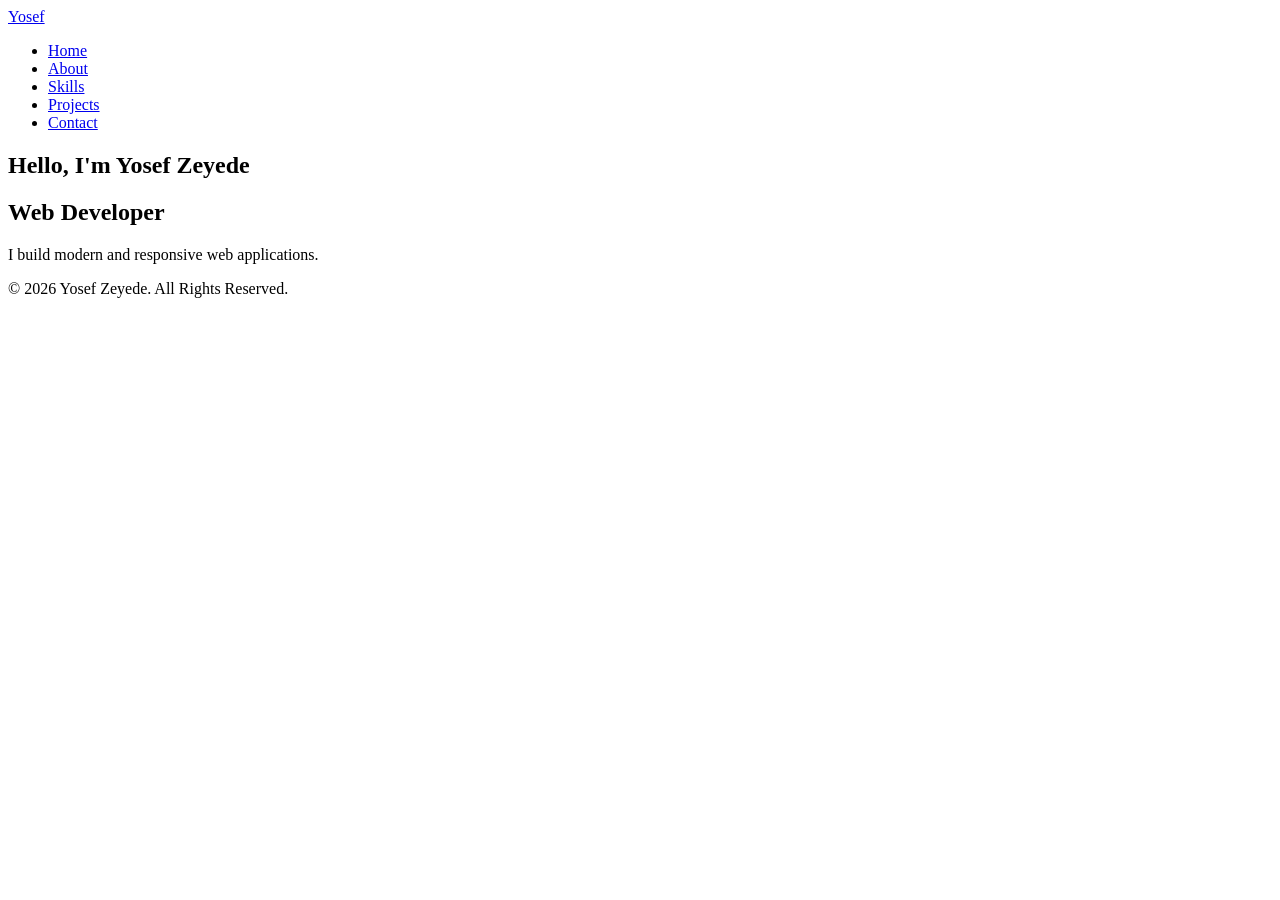
==== index.html @ 47438315 "Create portfolio website" ====
<!doctype html>
<html lang="en">
  <head>
    <meta charset="UTF-8" />
    <meta name="viewport" content="width=device-width, initial-scale=1.0" />

    <title>Yosef Zeyede | Portfolio</title>

    <link rel="stylesheet" href="css/style.css" />
  </head>

  <body>
    <!-- ================= NAVBAR ================= -->

    <header>
      <nav class="navbar">
        <a href="#" class="logo"> Yosef </a>

        <ul class="nav-links">
          <li>
            <a href="#home">Home</a>
          </li>

          <li>
            <a href="./about.html">About</a>
          </li>

          <li>
            <a href="./skill.html">Skills</a>
          </li>

          <li>
            <a href="./project.html">Projects</a>
          </li>

          <li>
            <a href="./contact.html">Contact</a>
          </li>
        </ul>
      </nav>
    </header>

    <!-- ================= HOME ================= -->

    <section id="home">
      <h1>Hello, I'm Yosef Zeyede</h1>

      <h2>Web Developer</h2>

      <p>I build modern and responsive web applications.</p>
    </section>
    <!-- ================= FOOTER ================= -->

    <footer>
      <p>© 2026 Yosef Zeyede. All Rights Reserved.</p>
    </footer>
    <!-- JavaScript -->

    <script src="js/script.js"></script>
  </body>
</html>
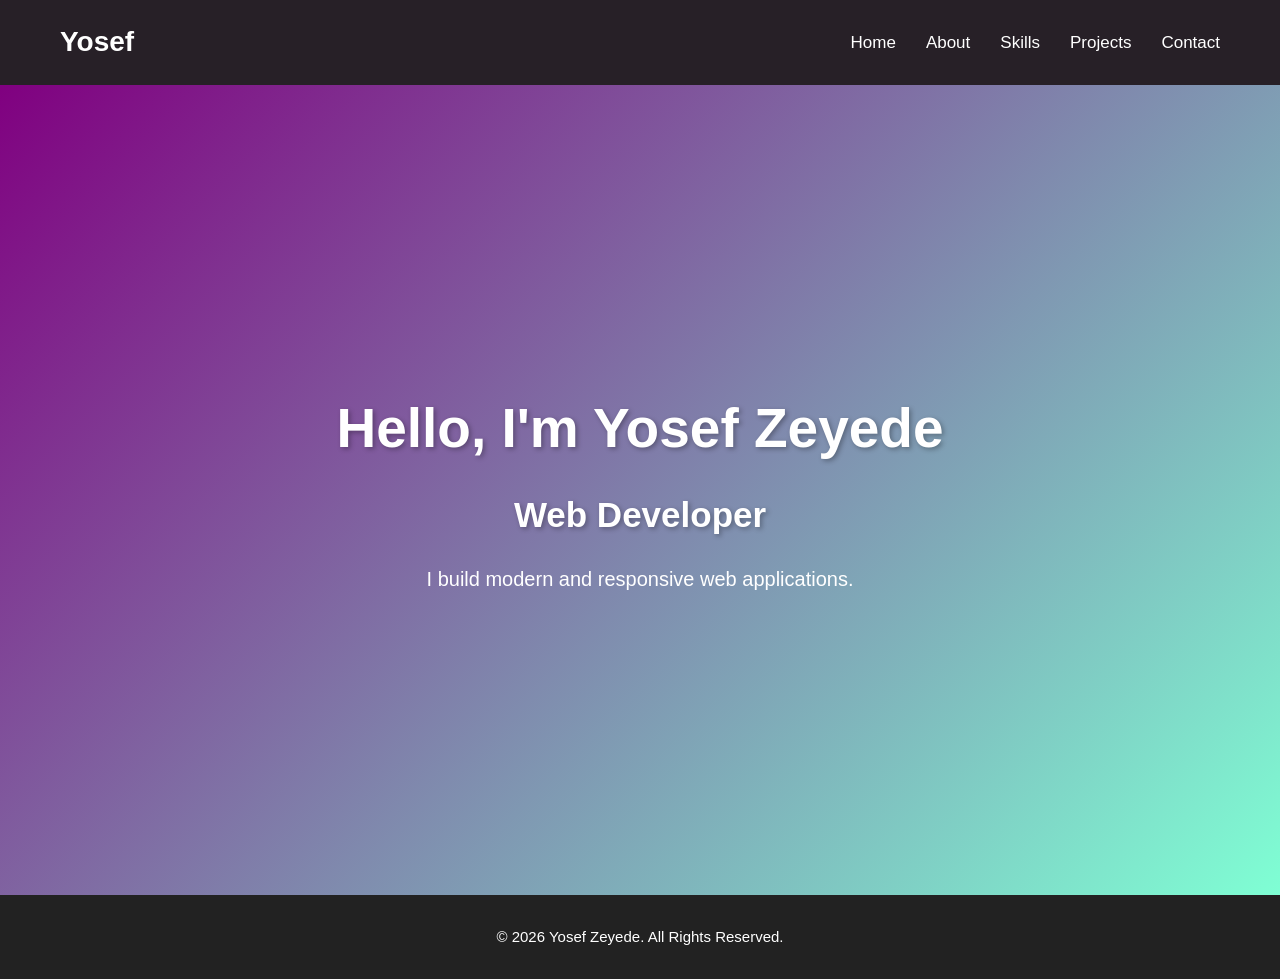
==== commit 4033dac3: "Fix CSS path" ====
--- a/index.html
+++ b/index.html
@@ -5,8 +5,7 @@
     <meta name="viewport" content="width=device-width, initial-scale=1.0" />
 
     <title>Yosef Zeyede | Portfolio</title>
-
-    <link rel="stylesheet" href="css/style.css" />
+    <link rel="stylesheet" href="./CSS/style.css" />
   </head>
 
   <body>
--- a/CSS/style.css
+++ b/CSS/style.css
@@ -0,0 +1,651 @@
+/* =========================================================
+   GLOBAL / RESET
+   ========================================================= */
+
+* {
+  margin: 0;
+  padding: 0;
+  box-sizing: border-box;
+}
+
+html {
+  scroll-behavior: smooth;
+}
+
+body {
+  font-family: Arial, Helvetica, sans-serif;
+  line-height: 1.6;
+  color: white;
+  background-color: purple;
+}
+
+a {
+  text-decoration: none;
+}
+
+img {
+  max-width: 100%;
+  display: block;
+}
+
+/* =========================================================
+   NAVBAR
+   ========================================================= */
+
+header {
+  background: rgba(34, 34, 34, 0.95);
+
+  position: sticky;
+  top: 0;
+
+  z-index: 1000;
+}
+
+.navbar {
+  max-width: 1200px;
+  margin: auto;
+  border-radius: 20%;
+  padding: 20px;
+
+  display: flex;
+  justify-content: space-between;
+  align-items: center;
+}
+
+.logo {
+  color: white;
+
+  font-size: 28px;
+  font-weight: bold;
+}
+
+.nav-links {
+  display: flex;
+
+  gap: 30px;
+
+  list-style: none;
+}
+
+.nav-links a {
+  color: white;
+
+  font-size: 17px;
+
+  transition: 0.3s;
+}
+
+.nav-links a:hover {
+  color: aquamarine;
+}
+
+/* =========================================================
+   GENERAL SECTION
+   ========================================================= */
+
+section {
+  min-height: 100vh;
+
+  padding: 100px 20px;
+
+  position: relative;
+
+  color: white;
+
+  background-image: linear-gradient(135deg, purple, aquamarine);
+}
+
+.section-container {
+  max-width: 1200px;
+
+  margin: auto;
+}
+
+section h2 {
+  text-align: center;
+
+  font-size: 40px;
+
+  margin-bottom: 15px;
+
+  text-shadow: 2px 2px 5px rgba(0, 0, 0, 0.3);
+}
+
+.section-description {
+  max-width: 700px;
+
+  margin: 0 auto 50px;
+
+  text-align: center;
+
+  color: white;
+
+  font-size: 18px;
+}
+
+/* =========================================================
+   HOME
+   ========================================================= */
+
+#home {
+  min-height: 90vh;
+
+  display: flex;
+
+  flex-direction: column;
+
+  justify-content: center;
+
+  align-items: center;
+
+  text-align: center;
+
+  padding: 40px 20px;
+
+  color: white;
+
+  background-image: linear-gradient(135deg, purple, aquamarine);
+}
+
+#home h1 {
+  font-size: 55px;
+
+  margin-bottom: 15px;
+
+  text-shadow: 2px 2px 5px rgba(0, 0, 0, 0.3);
+}
+
+#home h2 {
+  font-size: 35px;
+
+  margin-bottom: 20px;
+}
+
+#home p {
+  max-width: 600px;
+
+  font-size: 20px;
+}
+
+/* =========================================================
+   ABOUT
+   ========================================================= */
+
+#about {
+  background-image: linear-gradient(135deg, purple, aquamarine);
+}
+
+.about-content {
+  display: flex;
+
+  align-items: center;
+
+  gap: 60px;
+
+  margin-top: 50px;
+}
+
+.about-image {
+  flex: 1;
+}
+
+.about-image img {
+  width: 350px;
+
+  height: 350px;
+
+  object-fit: cover;
+
+  border-radius: 50%;
+
+  margin: auto;
+
+  border: 5px solid white;
+
+  box-shadow: 0 10px 30px rgba(0, 0, 0, 0.3);
+}
+
+.about-text {
+  flex: 1;
+}
+
+.about-text h3 {
+  font-size: 30px;
+
+  margin-bottom: 20px;
+}
+
+.about-text p {
+  margin-bottom: 20px;
+
+  color: white;
+
+  font-size: 17px;
+}
+
+/* =========================================================
+   BUTTON
+   ========================================================= */
+
+.btn {
+  display: inline-block;
+
+  padding: 12px 25px;
+
+  background-color: white;
+
+  color: purple;
+
+  border-radius: 5px;
+
+  font-weight: bold;
+
+  transition: 0.3s;
+}
+
+.btn:hover {
+  background-color: purple;
+
+  color: white;
+
+  transform: translateY(-3px);
+}
+
+/* =========================================================
+   SKILLS
+   ========================================================= */
+
+#skills {
+  background-image: linear-gradient(135deg, purple, aquamarine);
+}
+
+.skills-container {
+  display: grid;
+
+  grid-template-columns: repeat(4, 1fr);
+
+  gap: 25px;
+
+  margin-top: 50px;
+}
+
+.skill-card {
+  padding: 30px;
+
+  background: rgba(255, 255, 255, 0.15);
+
+  border: 1px solid rgba(255, 255, 255, 0.4);
+
+  border-radius: 15px;
+
+  text-align: center;
+
+  backdrop-filter: blur(10px);
+
+  transition: 0.3s;
+}
+
+.skill-card:hover {
+  transform: translateY(-10px);
+
+  background: rgba(255, 255, 255, 0.25);
+
+  box-shadow: 0 15px 30px rgba(0, 0, 0, 0.2);
+}
+
+.skill-card h3 {
+  font-size: 23px;
+
+  margin-bottom: 15px;
+
+  color: white;
+}
+
+.skill-card p {
+  color: white;
+}
+
+/* =========================================================
+   PROJECTS
+   ========================================================= */
+
+#projects {
+  background-image: linear-gradient(135deg, purple, aquamarine);
+}
+
+.projects-container {
+  display: grid;
+
+  grid-template-columns: repeat(3, 1fr);
+
+  gap: 30px;
+
+  margin-top: 50px;
+}
+
+.project-card {
+  background: #ffffff26;
+
+  border: 1px solid rgba(255, 255, 255, 0.4);
+
+  border-radius: 15px;
+
+  overflow: hidden;
+
+  backdrop-filter: blur(10px);
+
+  box-shadow: 10 8px 20px rgba(0, 0, 0, 0.15);
+
+  transition: 0.3s;
+}
+
+.project-card:hover {
+  transform: translateY(-10px);
+
+  box-shadow: 0 15px 30px rgba(0, 0, 0, 0.25);
+}
+
+.project-card img {
+  width: 100%;
+
+  height: 220px;
+
+  object-fit: cover;
+}
+
+.project-content {
+  padding: 25px;
+}
+
+.project-content h3 {
+  font-size: 24px;
+
+  margin-bottom: 15px;
+}
+
+.project-content p {
+  color: white;
+
+  margin-bottom: 15px;
+}
+
+.technologies {
+  font-size: 14px;
+
+  font-weight: bold;
+
+  color: white !important;
+}
+
+.project-buttons {
+  margin-top: 20px;
+}
+
+/* =========================================================
+   CONTACT
+   ========================================================= */
+
+#contact {
+  background-image: linear-gradient(135deg, purple, aquamarine);
+}
+
+.contact-container {
+  display: grid;
+
+  grid-template-columns: 1fr 1fr;
+
+  gap: 60px;
+
+  margin-top: 50px;
+}
+
+.contact-info h3 {
+  font-size: 30px;
+
+  margin-bottom: 20px;
+}
+
+.contact-info p {
+  margin-bottom: 20px;
+
+  color: white;
+
+  font-size: 17px;
+}
+
+/* =========================================================
+   CONTACT FORM
+   ========================================================= */
+
+.contact-form {
+  display: flex;
+
+  flex-direction: column;
+
+  gap: 15px;
+}
+
+.contact-form input,
+.contact-form textarea {
+  width: 100%;
+
+  padding: 15px;
+
+  border: 1px solid rgba(255, 255, 255, 0.6);
+
+  border-radius: 8px;
+
+  background: rgba(255, 255, 255, 0.15);
+
+  color: white;
+
+  font-family: inherit;
+
+  font-size: 16px;
+
+  outline: none;
+
+  backdrop-filter: blur(5px);
+
+  transition: 0.3s;
+}
+
+.contact-form input::placeholder,
+.contact-form textarea::placeholder {
+  color: rgba(255, 255, 255, 0.8);
+}
+
+.contact-form input:focus,
+.contact-form textarea:focus {
+  border-color: white;
+
+  background: rgba(255, 255, 255, 0.25);
+}
+.contact-form input:hover,
+.contact-form textarea:hover {
+  border: 3px;
+}
+
+.contact-form textarea {
+  resize: vertical;
+}
+
+.contact-form button {
+  border: none;
+
+  cursor: pointer;
+
+  font-size: 16px;
+}
+
+/* =========================================================
+   FOOTER
+   ========================================================= */
+
+footer {
+  background-color: #222;
+
+  color: white;
+
+  text-align: center;
+
+  padding: 30px 20px;
+}
+
+footer p {
+  font-size: 15px;
+}
+
+/* =========================================================
+   TABLET
+   ========================================================= */
+
+@media (max-width: 992px) {
+  #home h1 {
+    font-size: 45px;
+  }
+
+  .skills-container {
+    grid-template-columns: repeat(2, 1fr);
+  }
+
+  .projects-container {
+    grid-template-columns: repeat(2, 1fr);
+  }
+}
+
+/* =========================================================
+   MOBILE
+   ========================================================= */
+
+@media (max-width: 768px) {
+  /* Navbar */
+
+  .navbar {
+    flex-direction: column;
+
+    gap: 20px;
+  }
+
+  .nav-links {
+    gap: 15px;
+
+    flex-wrap: wrap;
+
+    justify-content: center;
+  }
+
+  /* Sections */
+
+  section {
+    padding: 70px 20px;
+  }
+
+  section h2 {
+    font-size: 32px;
+  }
+
+  /* Home */
+
+  #home {
+    min-height: 80vh;
+  }
+
+  #home h1 {
+    font-size: 38px;
+  }
+
+  #home h2 {
+    font-size: 28px;
+  }
+
+  #home p {
+    font-size: 17px;
+  }
+
+  /* About */
+
+  .about-content {
+    flex-direction: column;
+
+    gap: 40px;
+
+    text-align: center;
+  }
+
+  .about-image img {
+    width: 250px;
+
+    height: 250px;
+  }
+
+  .about-text h3 {
+    font-size: 26px;
+  }
+
+  /* Skills */
+
+  .skills-container {
+    grid-template-columns: 1fr;
+  }
+
+  /* Projects */
+
+  .projects-container {
+    grid-template-columns: 1fr;
+  }
+
+  /* Contact */
+
+  .contact-container {
+    grid-template-columns: 1fr;
+
+    gap: 40px;
+  }
+}
+
+/* =========================================================
+   SMALL MOBILE
+   ========================================================= */
+
+@media (max-width: 480px) {
+  .logo {
+    font-size: 24px;
+  }
+
+  .nav-links {
+    gap: 10px;
+  }
+
+  .nav-links a {
+    font-size: 14px;
+  }
+
+  #home h1 {
+    font-size: 32px;
+  }
+
+  #home h2 {
+    font-size: 24px;
+  }
+
+  section h2 {
+    font-size: 28px;
+  }
+
+  .project-buttons {
+    flex-direction: column;
+  }
+
+  .project-buttons .btn {
+    text-align: center;
+  }
+}
+.sizes {
+  width: 100px !important;
+  padding: 10px !important;
+}
+.sizess {
+  display: flex;
+  gap: 70px;
+}
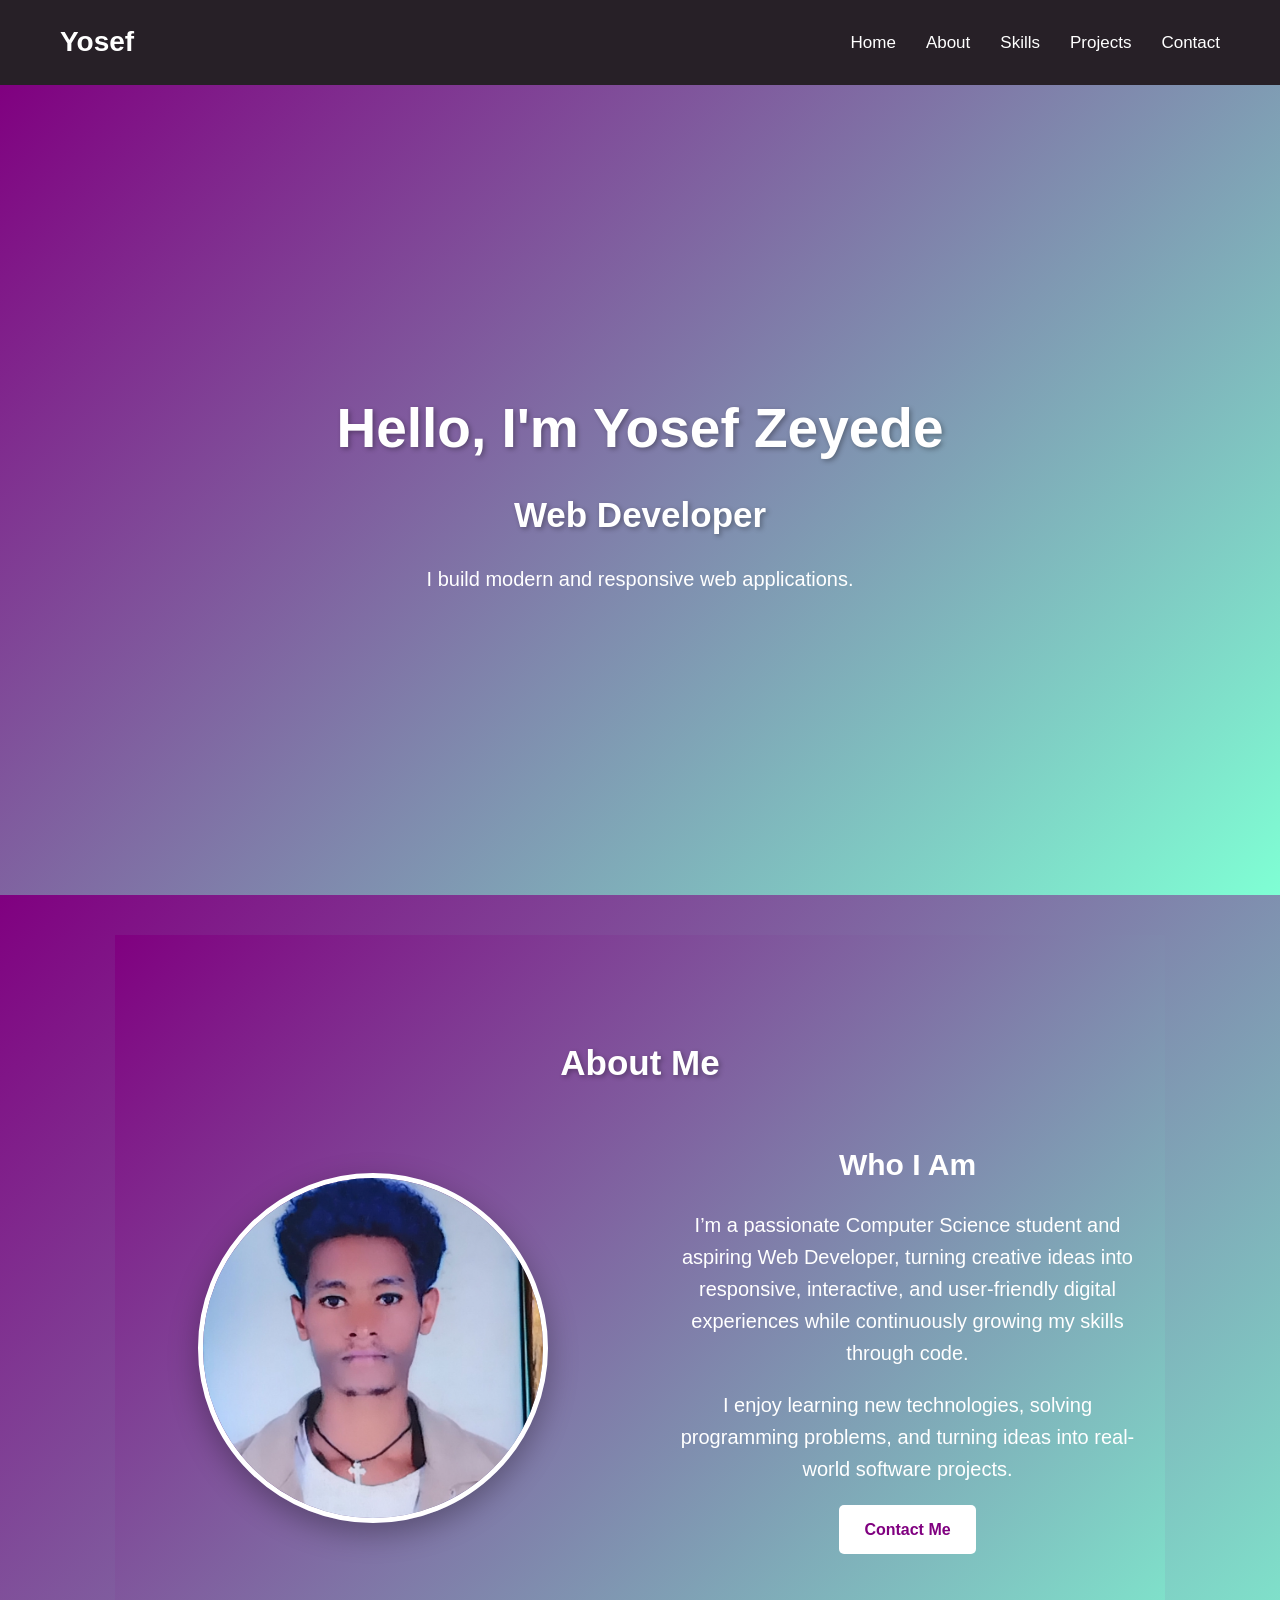
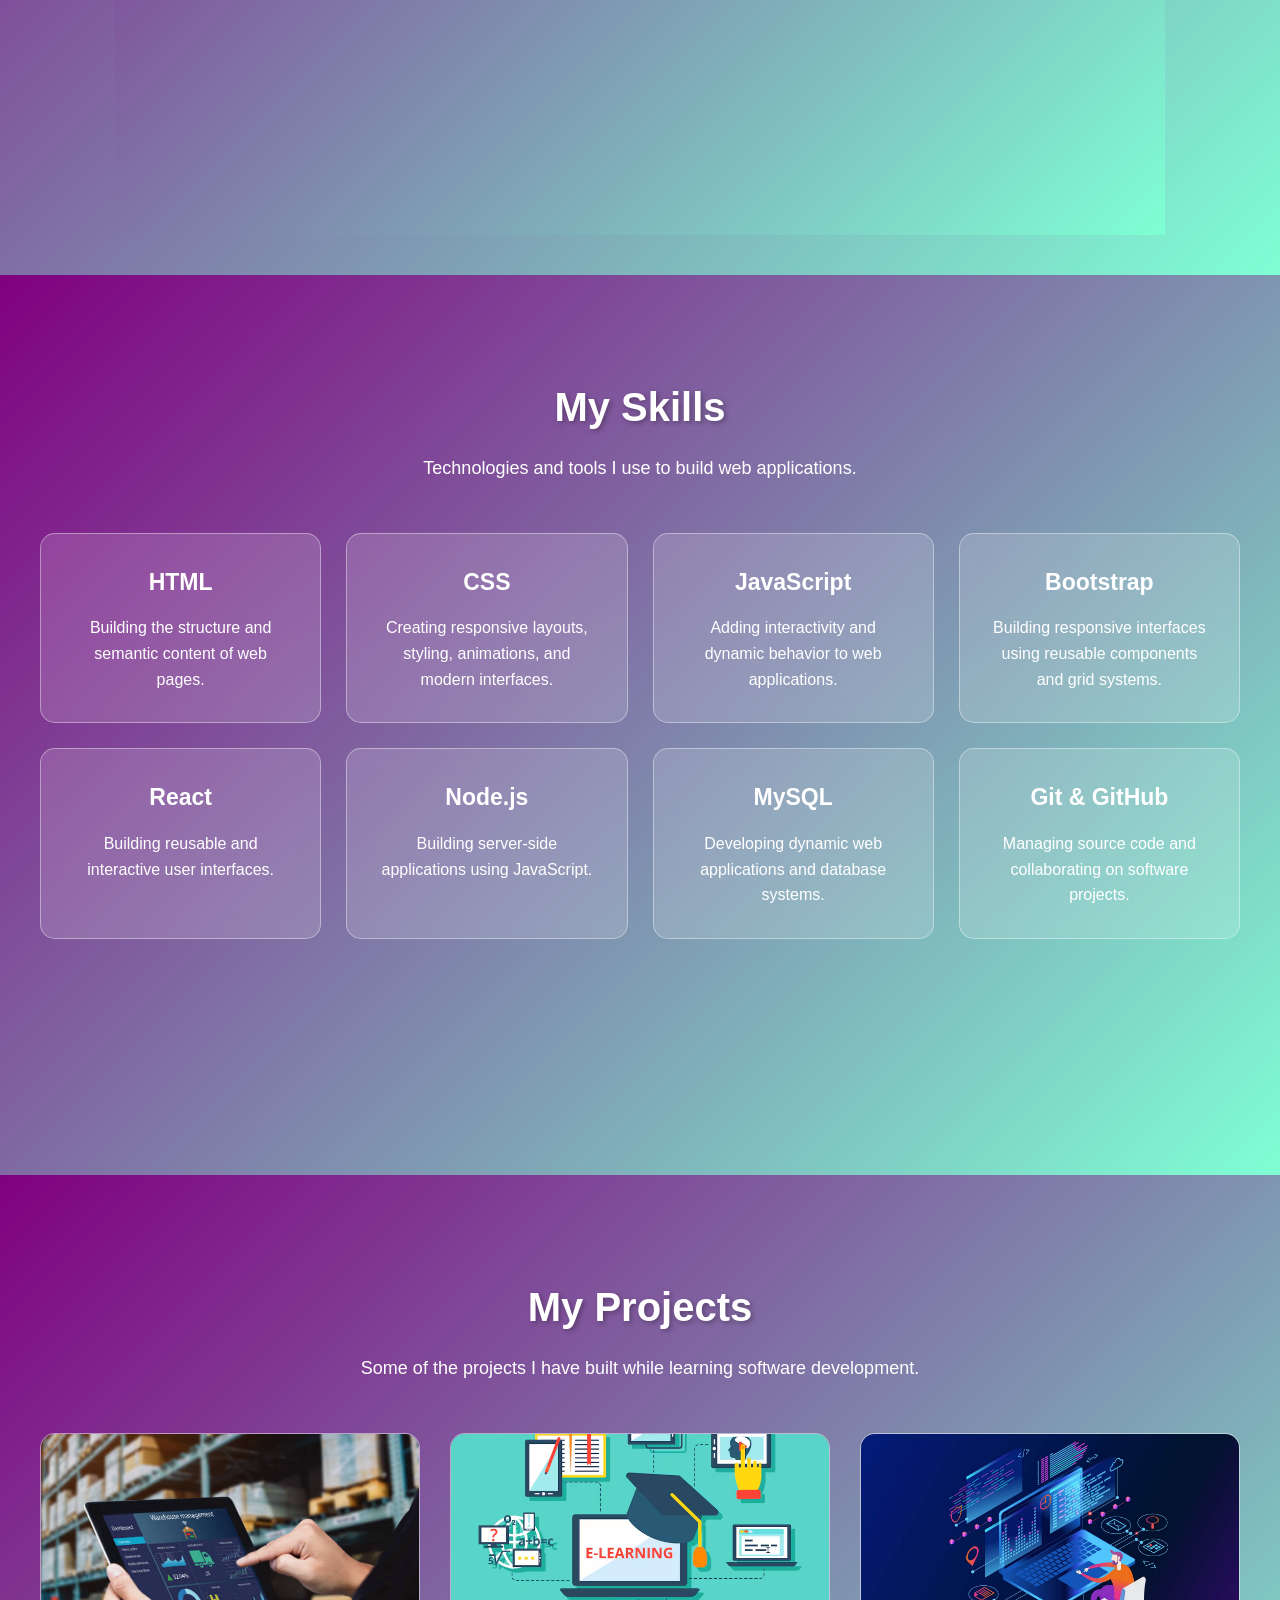
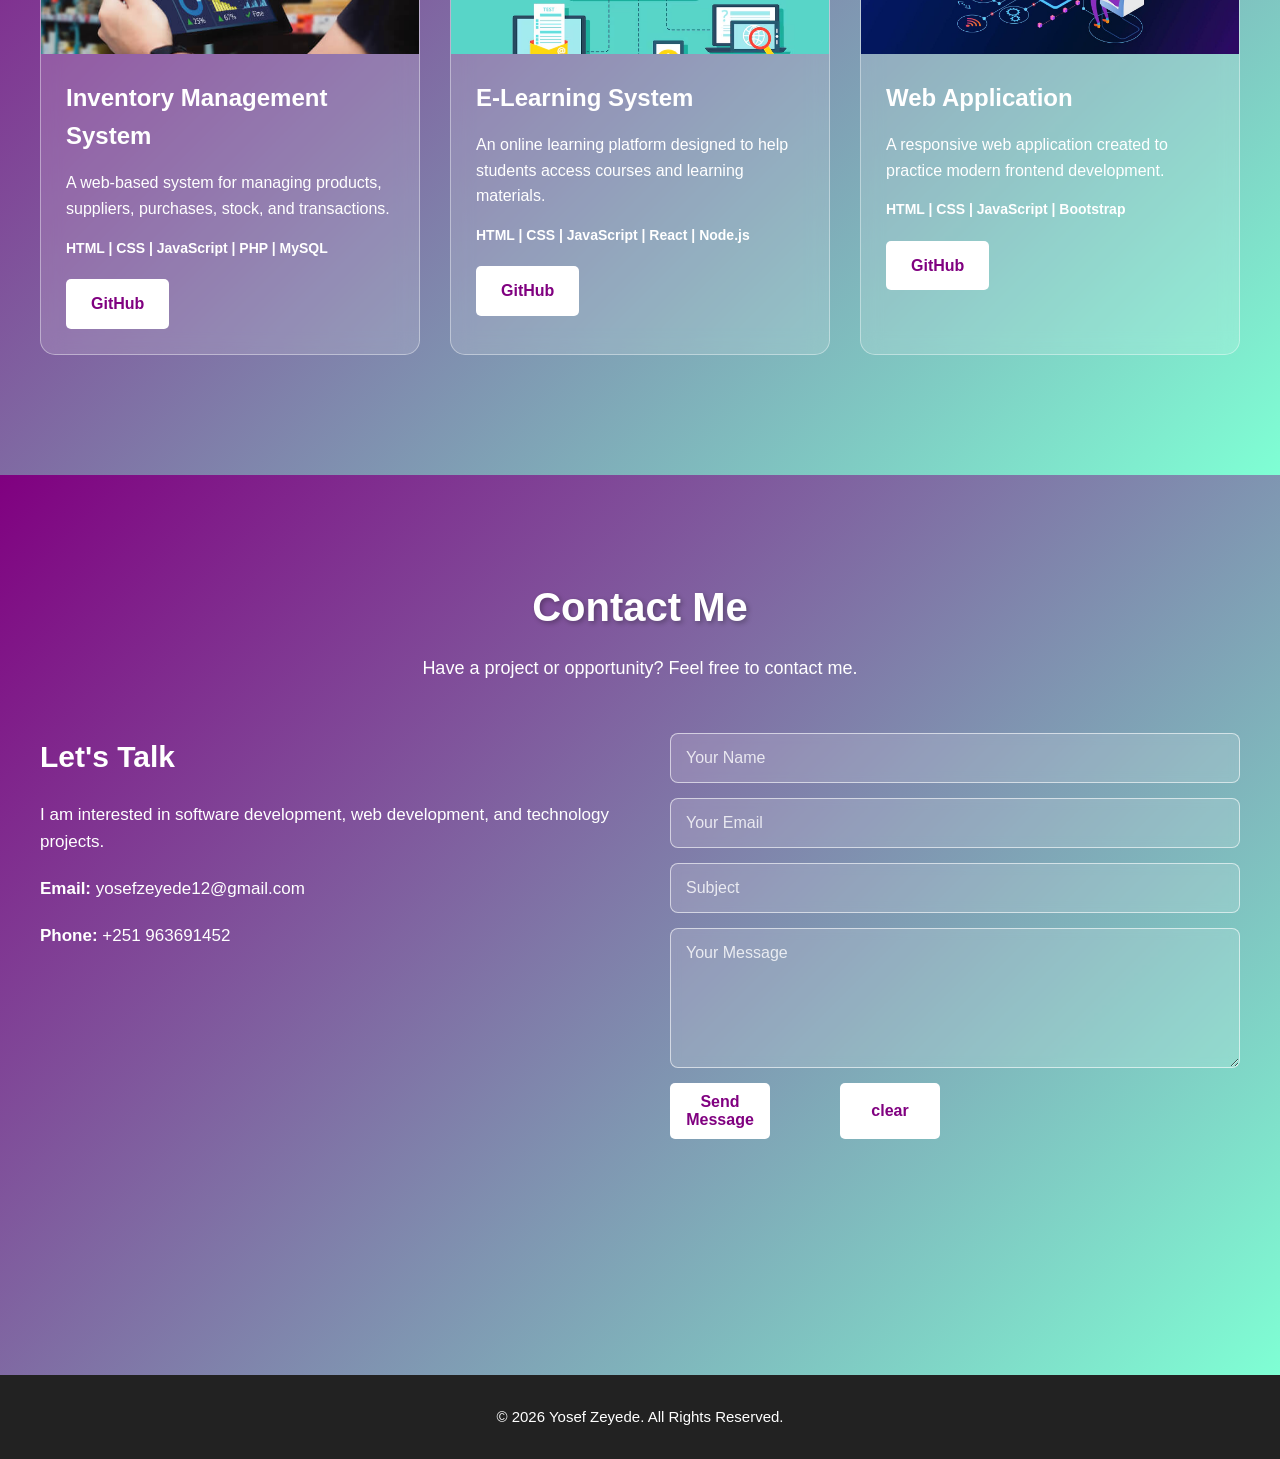
==== commit 6ac6a81c: "Create portfolio website" ====
--- a/index.html
+++ b/index.html
@@ -21,19 +21,19 @@
           </li>
 
           <li>
-            <a href="./about.html">About</a>
-          </li>
-
-          <li>
-            <a href="./skill.html">Skills</a>
-          </li>
-
-          <li>
-            <a href="./project.html">Projects</a>
-          </li>
-
-          <li>
-            <a href="./contact.html">Contact</a>
+            <a href="#about">About</a>
+          </li>
+
+          <li>
+            <a href="#skills">Skills</a>
+          </li>
+
+          <li>
+            <a href="#projects">Projects</a>
+          </li>
+
+          <li>
+            <a href="#contact">Contact</a>
           </li>
         </ul>
       </nav>
@@ -47,6 +47,260 @@
       <h2>Web Developer</h2>
 
       <p>I build modern and responsive web applications.</p>
+    </section>
+
+    <section id="home">
+      <section id="about">
+        <div class="section-container">
+          <h2>About Me</h2>
+
+          <div class="about-content">
+            <div class="about-image">
+              <img src="./image/yosef.jpg" alt="Yosef Zeyede" />
+            </div>
+
+            <div class="about-text">
+              <h3>Who I Am</h3>
+
+              <p>
+                I’m a passionate Computer Science student and aspiring Web
+                Developer, turning creative ideas into responsive, interactive,
+                and user-friendly digital experiences while continuously growing
+                my skills through code.
+              </p>
+
+              <p>
+                I enjoy learning new technologies, solving programming problems,
+                and turning ideas into real-world software projects.
+              </p>
+
+              <a href="./contact.html" class="btn"> Contact Me </a>
+            </div>
+          </div>
+        </div>
+      </section>
+    </section>
+
+    <!-- ================= SKILLS ================= -->
+
+    <section id="skills">
+      <div class="section-container">
+        <h2>My Skills</h2>
+
+        <p class="section-description">
+          Technologies and tools I use to build web applications.
+        </p>
+
+        <div class="skills-container">
+          <div class="skill-card">
+            <h3>HTML</h3>
+            <p>Building the structure and semantic content of web pages.</p>
+          </div>
+
+          <div class="skill-card">
+            <h3>CSS</h3>
+            <p>
+              Creating responsive layouts, styling, animations, and modern
+              interfaces.
+            </p>
+          </div>
+
+          <div class="skill-card">
+            <h3>JavaScript</h3>
+            <p>
+              Adding interactivity and dynamic behavior to web applications.
+            </p>
+          </div>
+
+          <div class="skill-card">
+            <h3>Bootstrap</h3>
+            <p>
+              Building responsive interfaces using reusable components and grid
+              systems.
+            </p>
+          </div>
+
+          <div class="skill-card">
+            <h3>React</h3>
+            <p>Building reusable and interactive user interfaces.</p>
+          </div>
+
+          <div class="skill-card">
+            <h3>Node.js</h3>
+            <p>Building server-side applications using JavaScript.</p>
+          </div>
+
+          <div class="skill-card">
+            <h3>MySQL</h3>
+            <p>Developing dynamic web applications and database systems.</p>
+          </div>
+
+          <div class="skill-card">
+            <h3>Git & GitHub</h3>
+            <p>Managing source code and collaborating on software projects.</p>
+          </div>
+        </div>
+      </div>
+    </section>
+
+    <!-- ================= PROJECTS ================= -->
+
+    <section id="projects">
+      <div class="section-container">
+        <h2>My Projects</h2>
+
+        <p class="section-description">
+          Some of the projects I have built while learning software development.
+        </p>
+
+        <div class="projects-container">
+          <!-- Project 1 -->
+
+          <div class="project-card">
+            <img
+              src="./image/HighValue.jpg"
+              alt="Inventory Management System"
+            />
+
+            <div class="project-content">
+              <h3>Inventory Management System</h3>
+
+              <p>
+                A web-based system for managing products, suppliers, purchases,
+                stock, and transactions.
+              </p>
+
+              <p class="technologies">HTML | CSS | JavaScript | PHP | MySQL</p>
+
+              <div class="project-buttons">
+                <a
+                  href="https://github.com/yosefzeyede/Inventory_management-system"
+                  class="btn"
+                  target="_blank"
+                >
+                  GitHub
+                </a>
+              </div>
+            </div>
+          </div>
+
+          <!-- Project 2 -->
+
+          <div class="project-card">
+            <img
+              src="./image/e-learning-icons-flat_1284-3950.avif"
+              alt="E-Learning System"
+            />
+
+            <div class="project-content">
+              <h3>E-Learning System</h3>
+
+              <p>
+                An online learning platform designed to help students access
+                courses and learning materials.
+              </p>
+
+              <p class="technologies">
+                HTML | CSS | JavaScript | React | Node.js
+              </p>
+
+              <div class="project-buttons">
+                <a
+                  href="https://github.com/yosefzeyede/E-Learning"
+                  class="btn"
+                  target="_blank"
+                >
+                  GitHub
+                </a>
+              </div>
+            </div>
+          </div>
+
+          <!-- Project 3 -->
+
+          <div class="project-card">
+            <img src="./image/1_j0gjLpN1aaHuRowTKgr6yQ.jpg" alt="Web Project" />
+
+            <div class="project-content">
+              <h3>Web Application</h3>
+
+              <p>
+                A responsive web application created to practice modern frontend
+                development.
+              </p>
+
+              <p class="technologies">HTML | CSS | JavaScript | Bootstrap</p>
+
+              <div class="project-buttons">
+                <a
+                  href="https://github.com/yosefzeyede"
+                  class="btn"
+                  target="_blank"
+                >
+                  GitHub
+                </a>
+              </div>
+            </div>
+          </div>
+        </div>
+      </div>
+    </section>
+
+    <!-- ================= CONTACT ================= -->
+
+    <section id="contact">
+      <div class="section-container">
+        <h2>Contact Me</h2>
+
+        <p class="section-description">
+          Have a project or opportunity? Feel free to contact me.
+        </p>
+
+        <div class="contact-container">
+          <div class="contact-info">
+            <h3>Let's Talk</h3>
+
+            <p>
+              I am interested in software development, web development, and
+              technology projects.
+            </p>
+
+            <p>
+              <strong>Email:</strong>
+              yosefzeyede12@gmail.com
+            </p>
+
+            <p>
+              <strong>Phone:</strong>
+              +251 963691452
+            </p>
+          </div>
+
+          <form class="contact-form">
+            <input type="text" name="name" placeholder="Your Name" required />
+
+            <input
+              type="email"
+              name="email"
+              placeholder="Your Email"
+              required
+            />
+
+            <input type="text" name="subject" placeholder="Subject" required />
+
+            <textarea
+              name="message"
+              rows="6"
+              placeholder="Your Message"
+              required
+            ></textarea>
+            <div class="sizess">
+              <button type="submit" class="btn sizes">Send Message</button>
+              <button type="reset" class="btn sizes">clear</button>
+            </div>
+          </form>
+        </div>
+      </div>
     </section>
     <!-- ================= FOOTER ================= -->
 
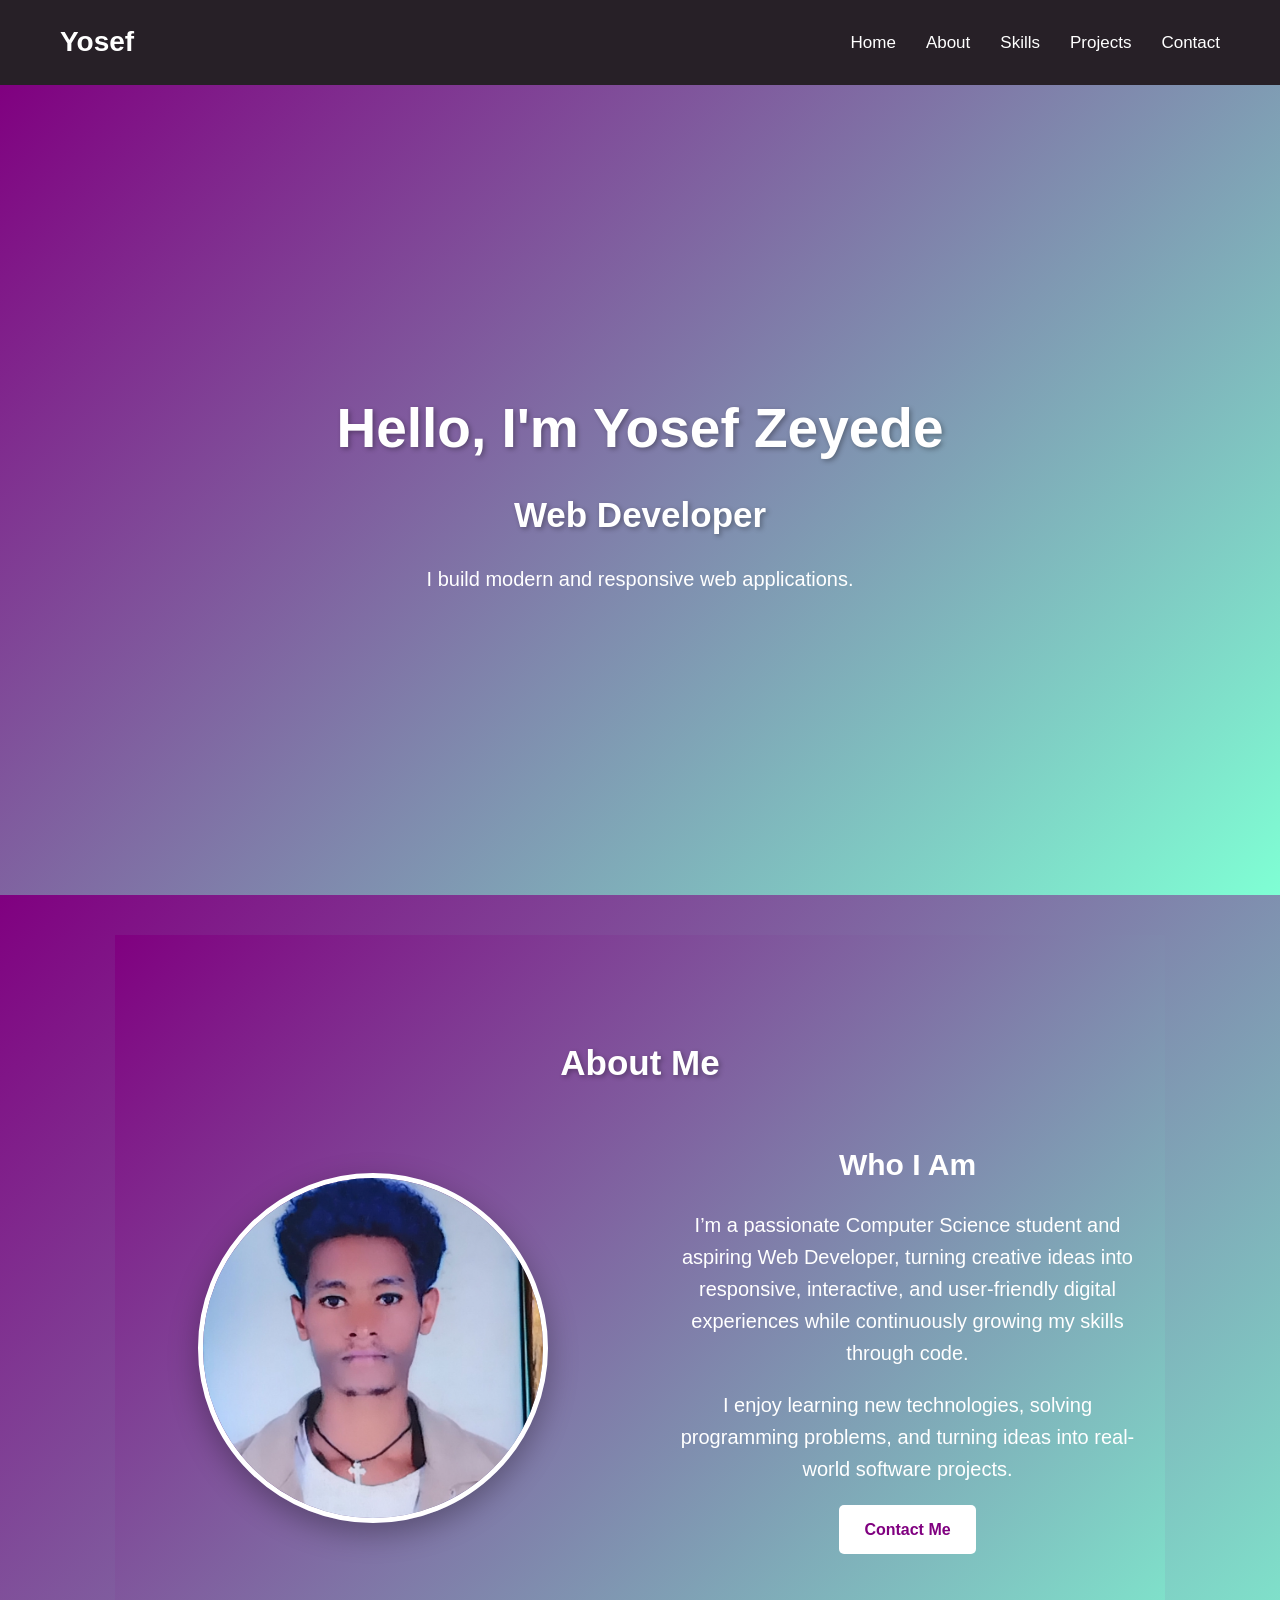
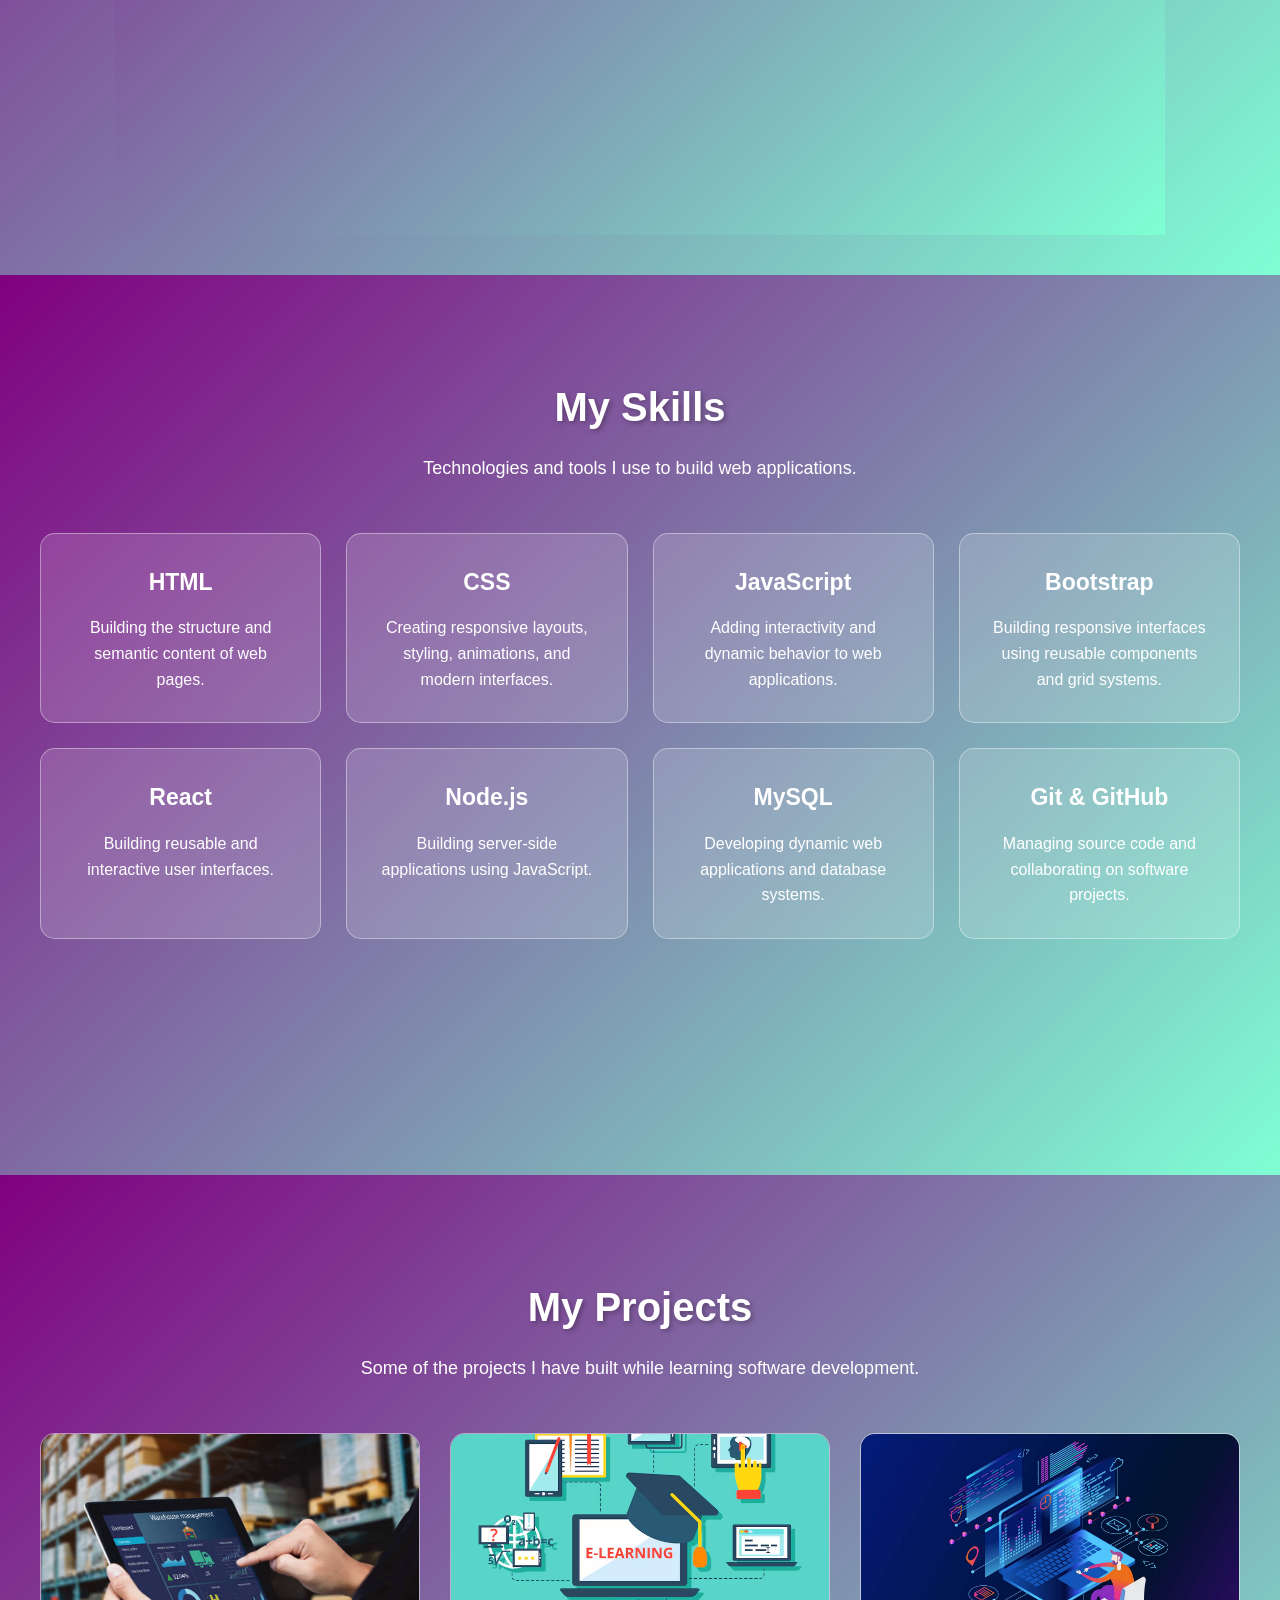
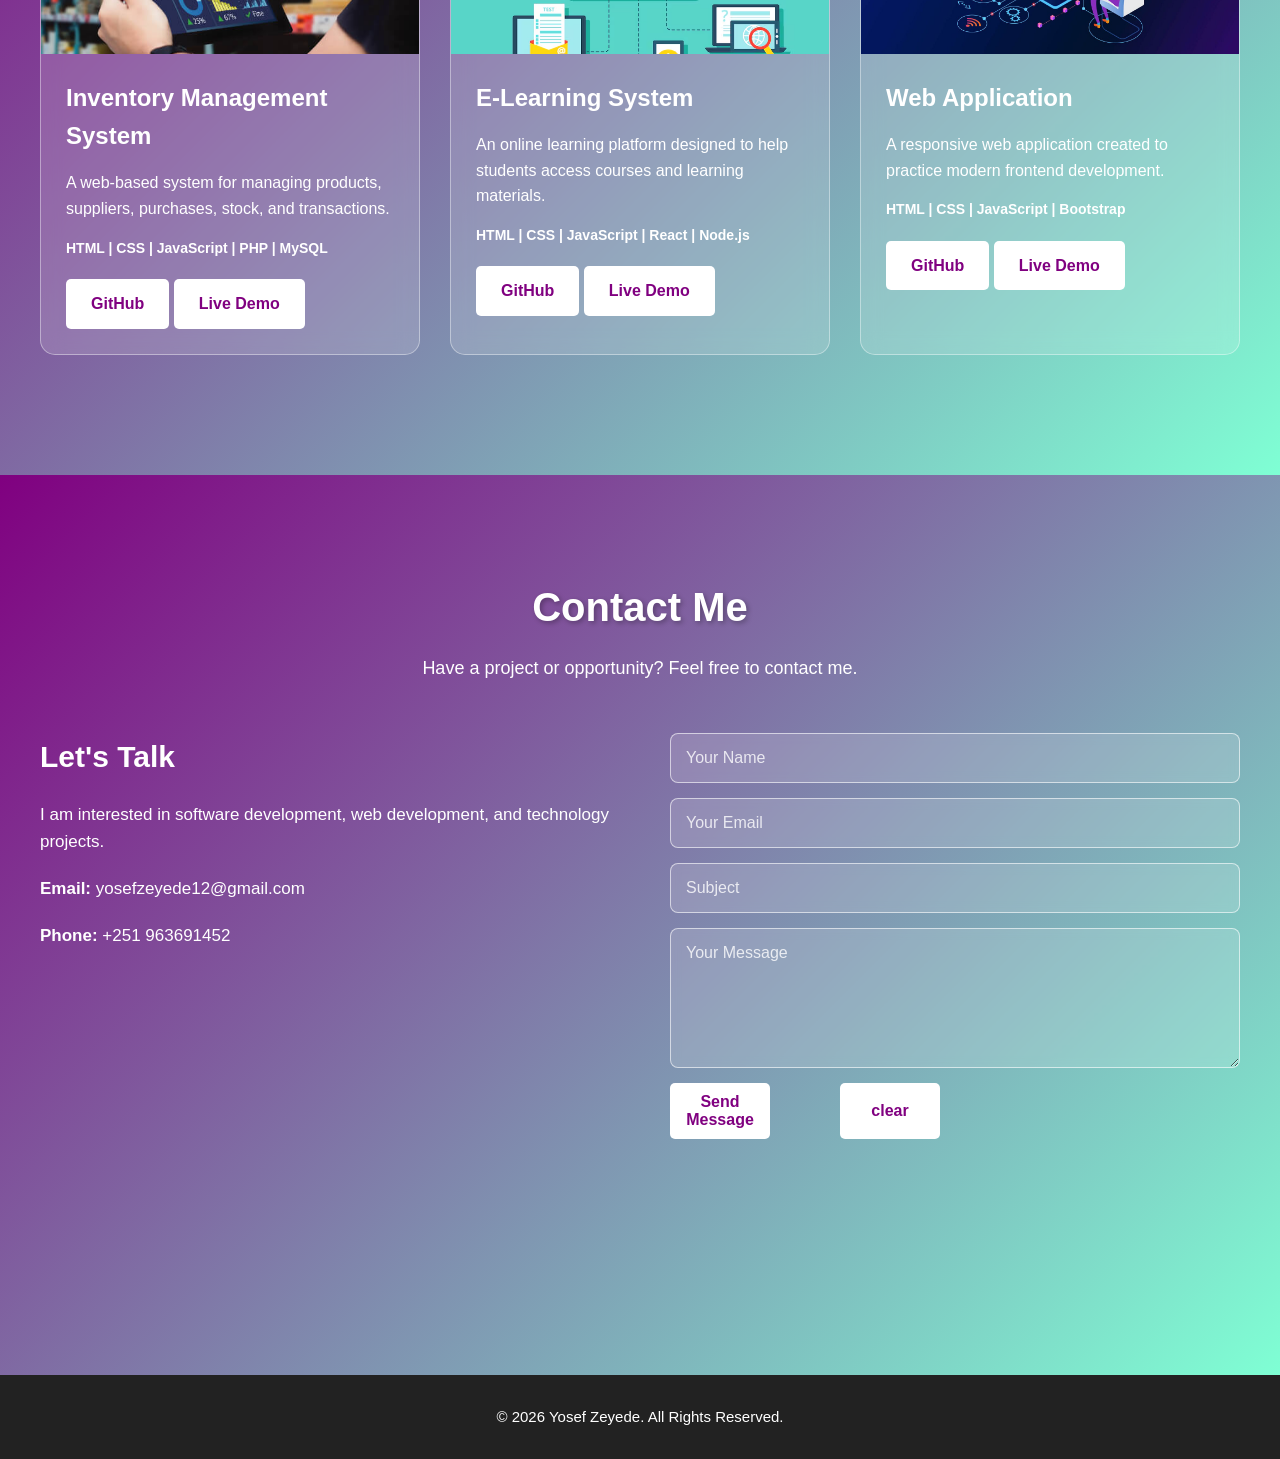
==== commit f4e8fa72: "Add live demo buttons to projects" ====
--- a/index.html
+++ b/index.html
@@ -155,7 +155,6 @@
 
         <div class="projects-container">
           <!-- Project 1 -->
-
           <div class="project-card">
             <img
               src="./image/HighValue.jpg"
@@ -173,19 +172,30 @@
               <p class="technologies">HTML | CSS | JavaScript | PHP | MySQL</p>
 
               <div class="project-buttons">
+                <!-- GitHub -->
                 <a
                   href="https://github.com/yosefzeyede/Inventory_management-system"
                   class="btn"
                   target="_blank"
+                  rel="noopener noreferrer"
                 >
                   GitHub
                 </a>
+
+                <!-- Live Demo -->
+                <a
+                  href="YOUR-INVENTORY-LIVE-DEMO-LINK"
+                  class="btn"
+                  target="_blank"
+                  rel="noopener noreferrer"
+                >
+                  Live Demo
+                </a>
               </div>
             </div>
           </div>
 
           <!-- Project 2 -->
-
           <div class="project-card">
             <img
               src="./image/e-learning-icons-flat_1284-3950.avif"
@@ -205,19 +215,30 @@
               </p>
 
               <div class="project-buttons">
+                <!-- GitHub -->
                 <a
                   href="https://github.com/yosefzeyede/E-Learning"
                   class="btn"
                   target="_blank"
+                  rel="noopener noreferrer"
                 >
                   GitHub
                 </a>
+
+                <!-- Live Demo -->
+                <a
+                  href="YOUR-ELEARNING-LIVE-DEMO-LINK"
+                  class="btn"
+                  target="_blank"
+                  rel="noopener noreferrer"
+                >
+                  Live Demo
+                </a>
               </div>
             </div>
           </div>
 
           <!-- Project 3 -->
-
           <div class="project-card">
             <img src="./image/1_j0gjLpN1aaHuRowTKgr6yQ.jpg" alt="Web Project" />
 
@@ -232,12 +253,24 @@
               <p class="technologies">HTML | CSS | JavaScript | Bootstrap</p>
 
               <div class="project-buttons">
+                <!-- GitHub -->
                 <a
                   href="https://github.com/yosefzeyede"
                   class="btn"
                   target="_blank"
+                  rel="noopener noreferrer"
                 >
                   GitHub
+                </a>
+
+                <!-- Live Demo -->
+                <a
+                  href="YOUR-WEB-APP-LIVE-DEMO-LINK"
+                  class="btn"
+                  target="_blank"
+                  rel="noopener noreferrer"
+                >
+                  Live Demo
                 </a>
               </div>
             </div>
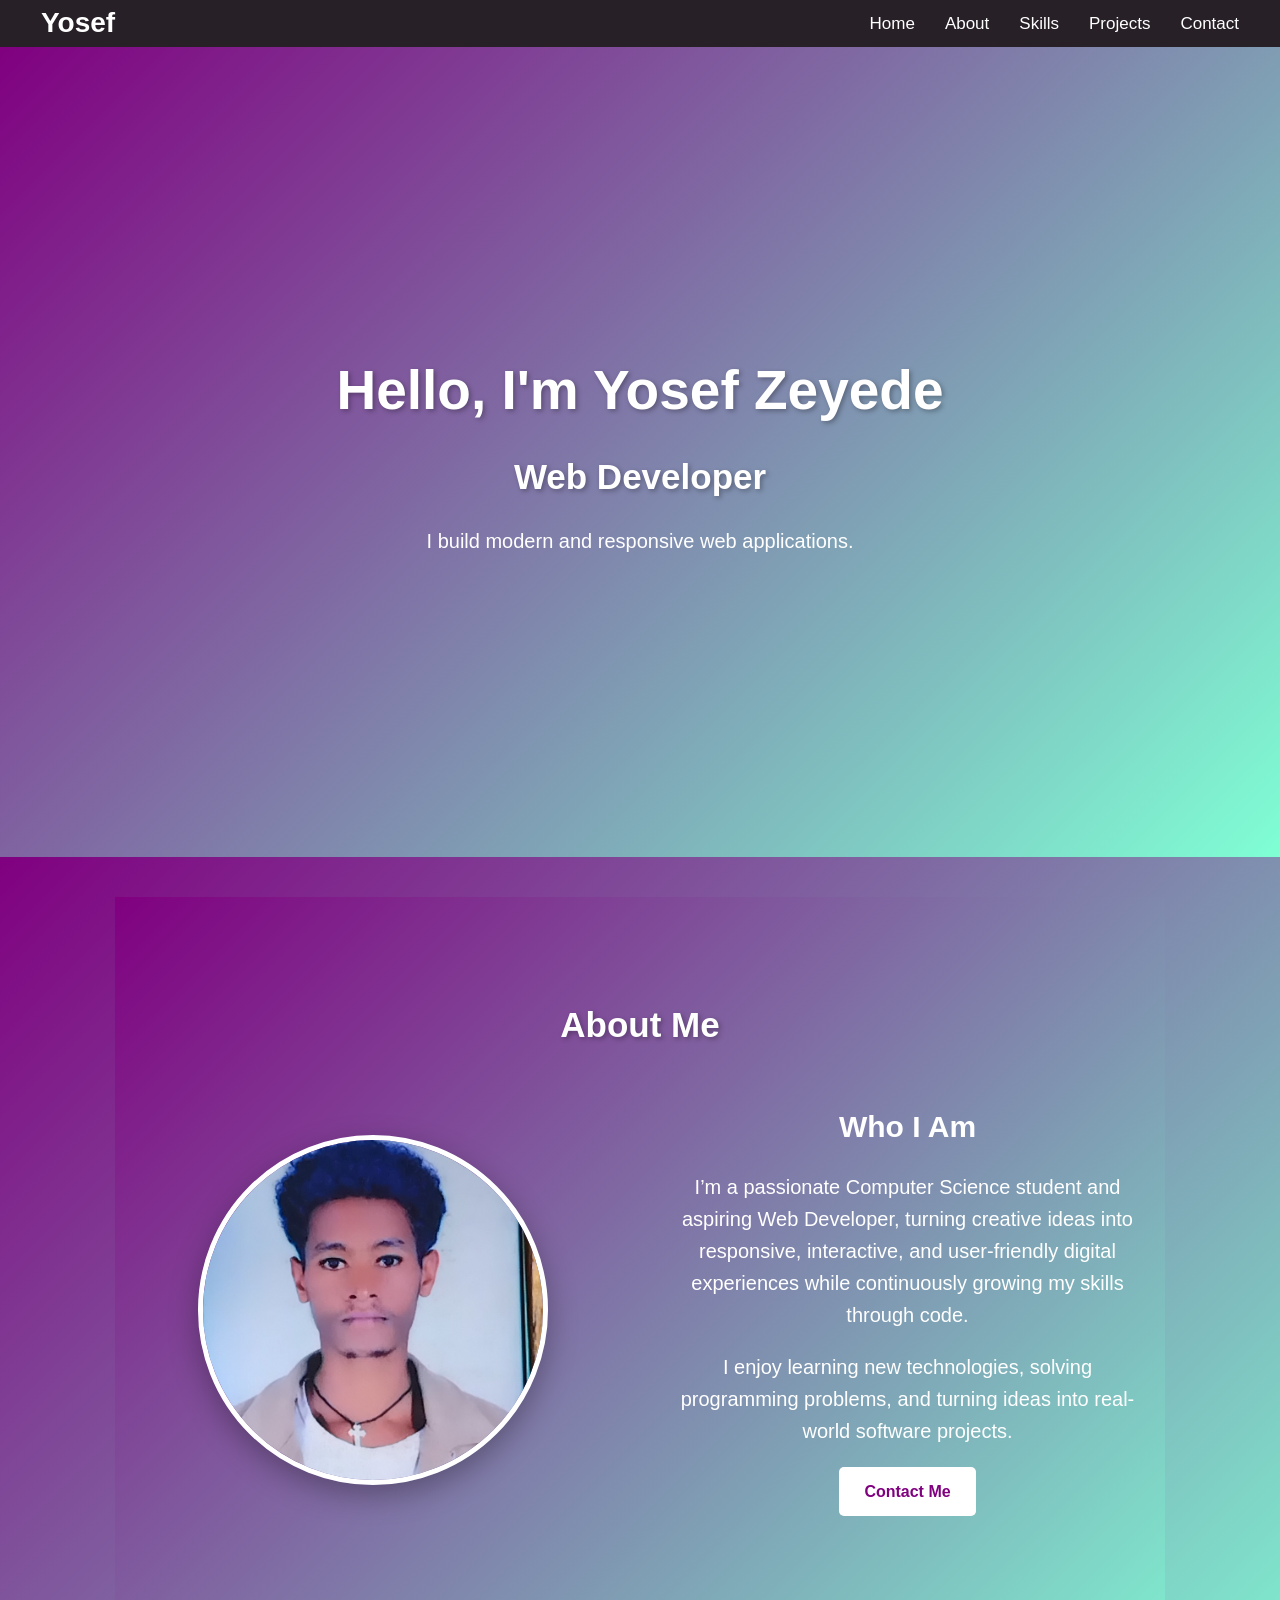
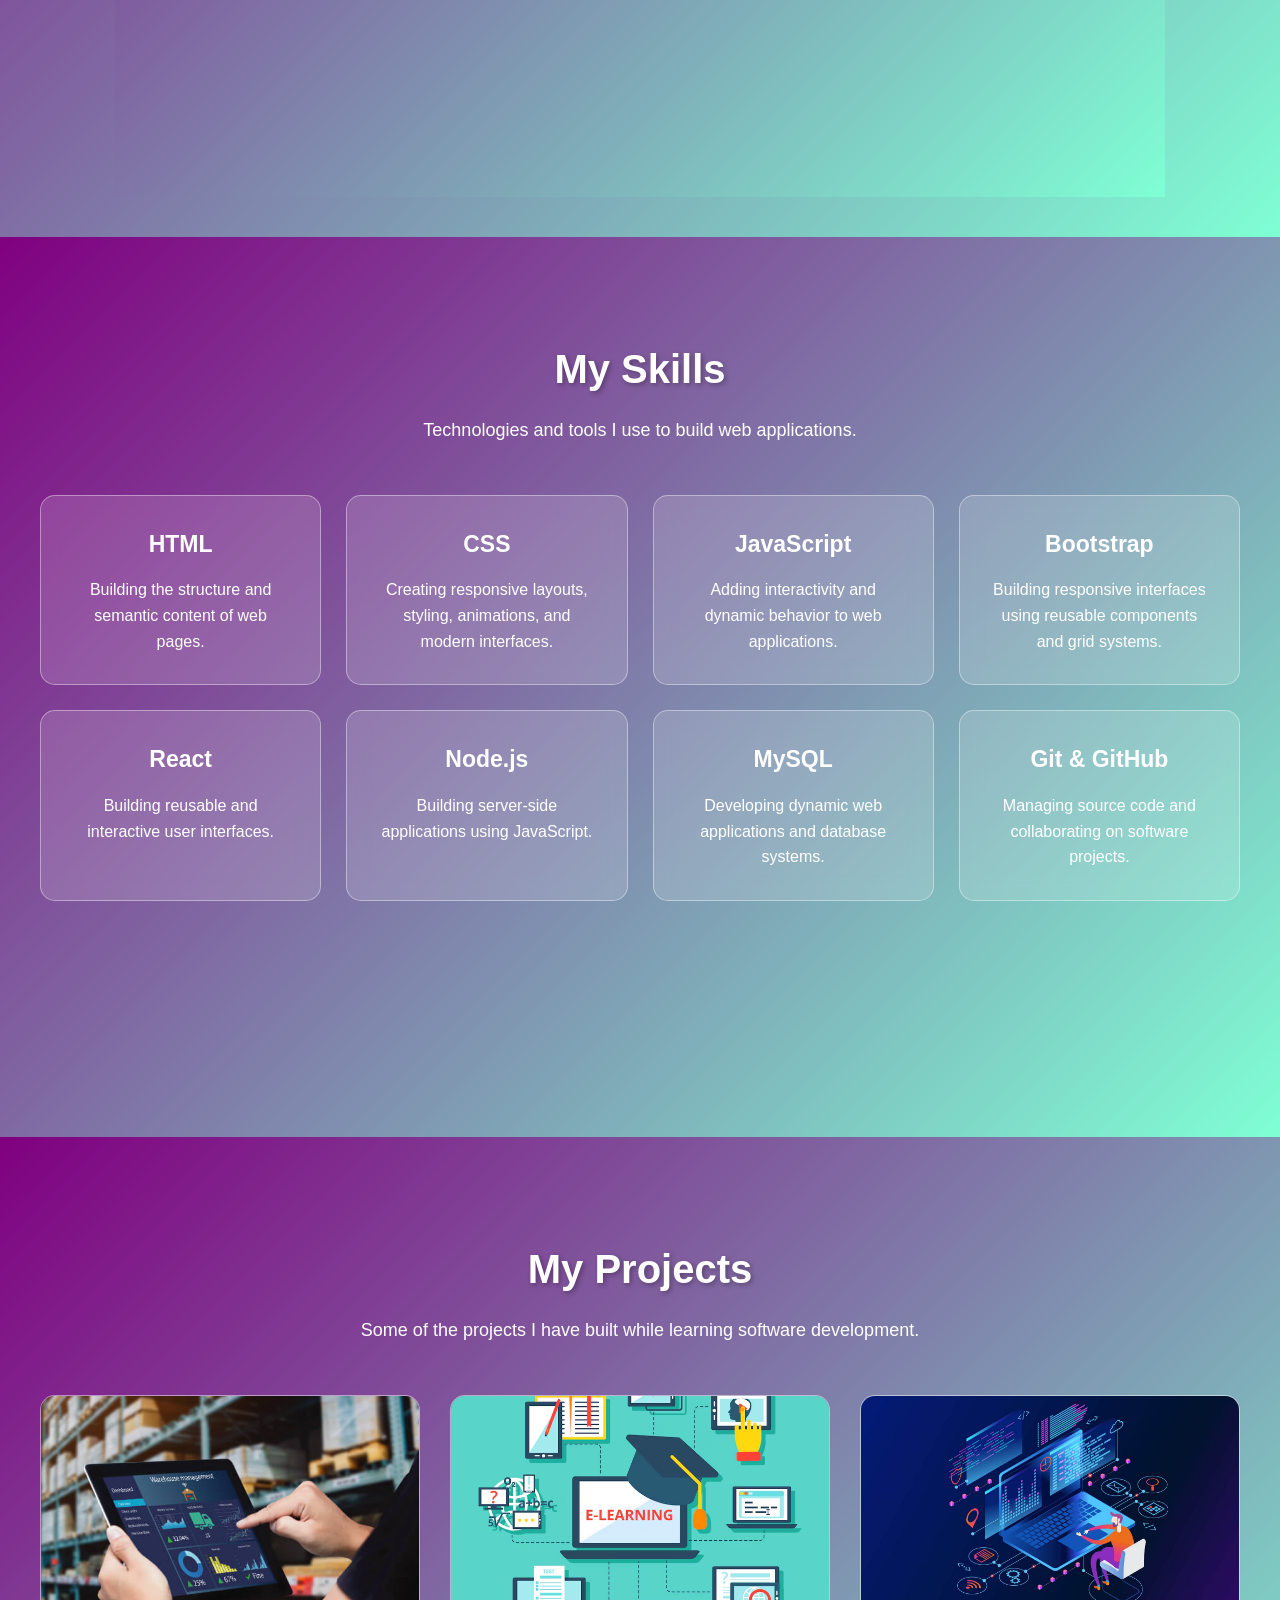
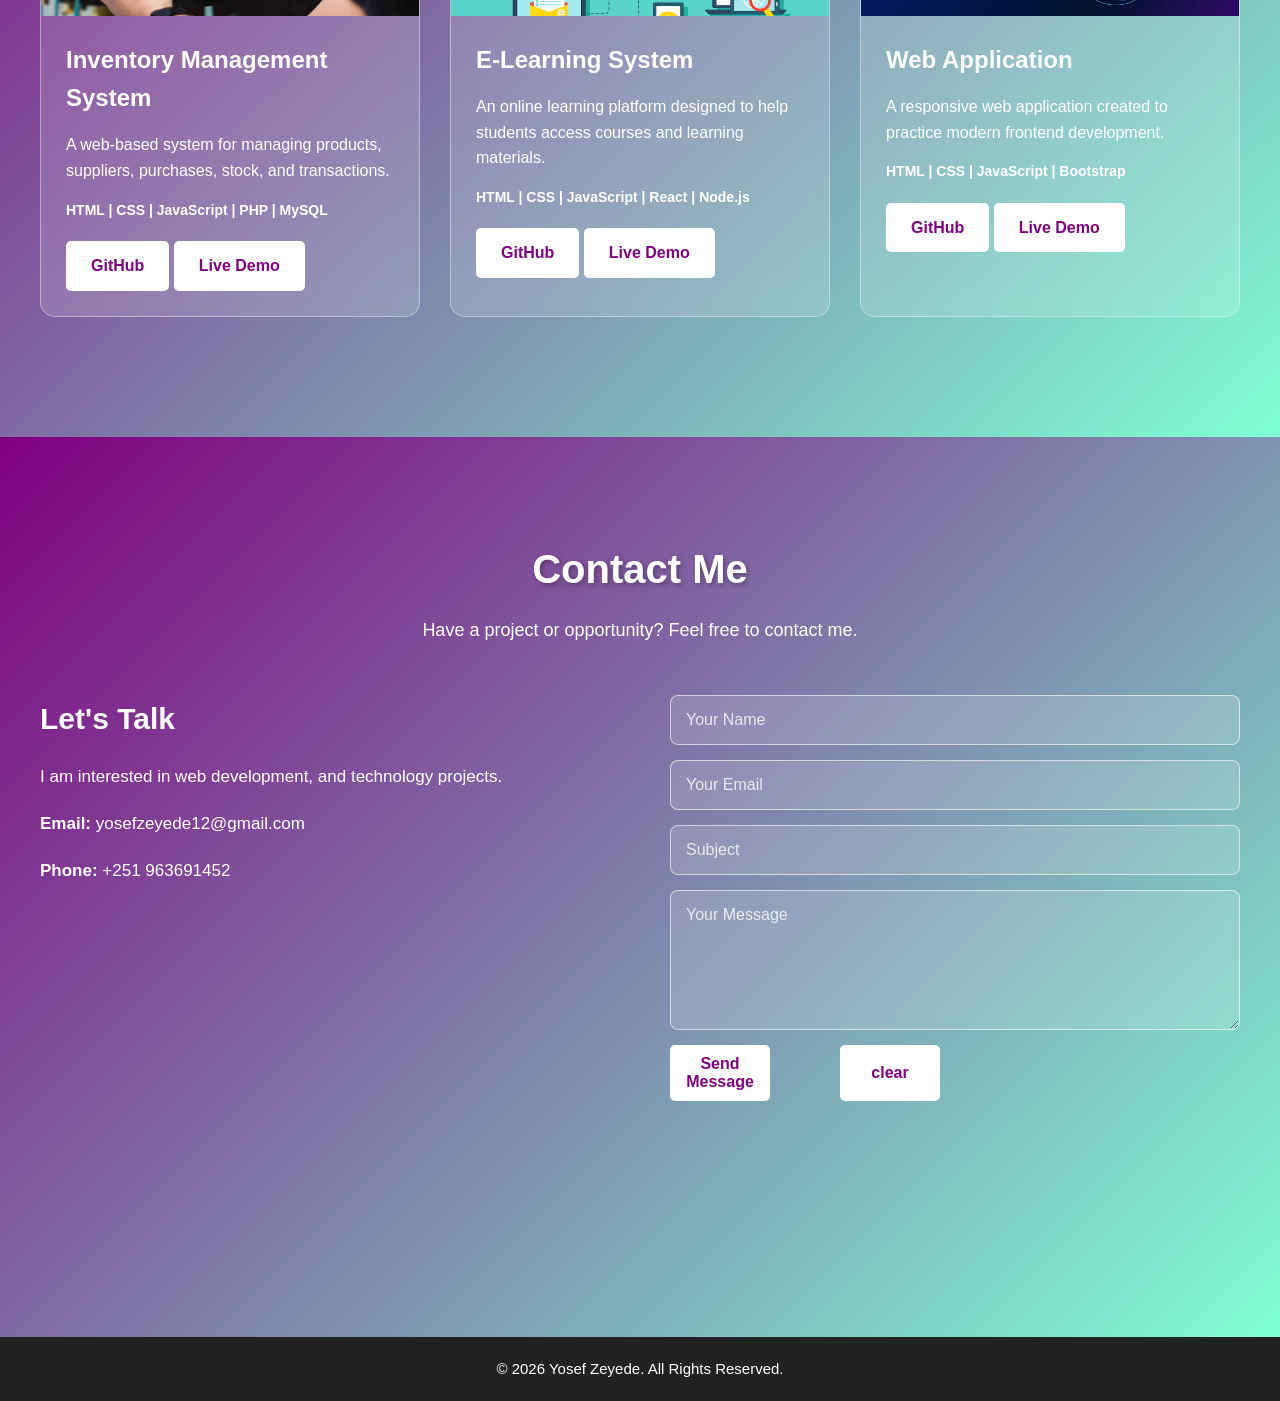
==== commit b4720462: "header padding modification" ====
--- a/index.html
+++ b/index.html
@@ -293,10 +293,7 @@
           <div class="contact-info">
             <h3>Let's Talk</h3>
 
-            <p>
-              I am interested in software development, web development, and
-              technology projects.
-            </p>
+            <p>I am interested in web development, and technology projects.</p>
 
             <p>
               <strong>Email:</strong>
--- a/CSS/style.css
+++ b/CSS/style.css
@@ -45,7 +45,7 @@
   max-width: 1200px;
   margin: auto;
   border-radius: 20%;
-  padding: 20px;
+  padding: 1px;
 
   display: flex;
   justify-content: space-between;
@@ -489,7 +489,7 @@
 
   text-align: center;
 
-  padding: 30px 20px;
+  padding: 20px 10px;
 }
 
 footer p {
